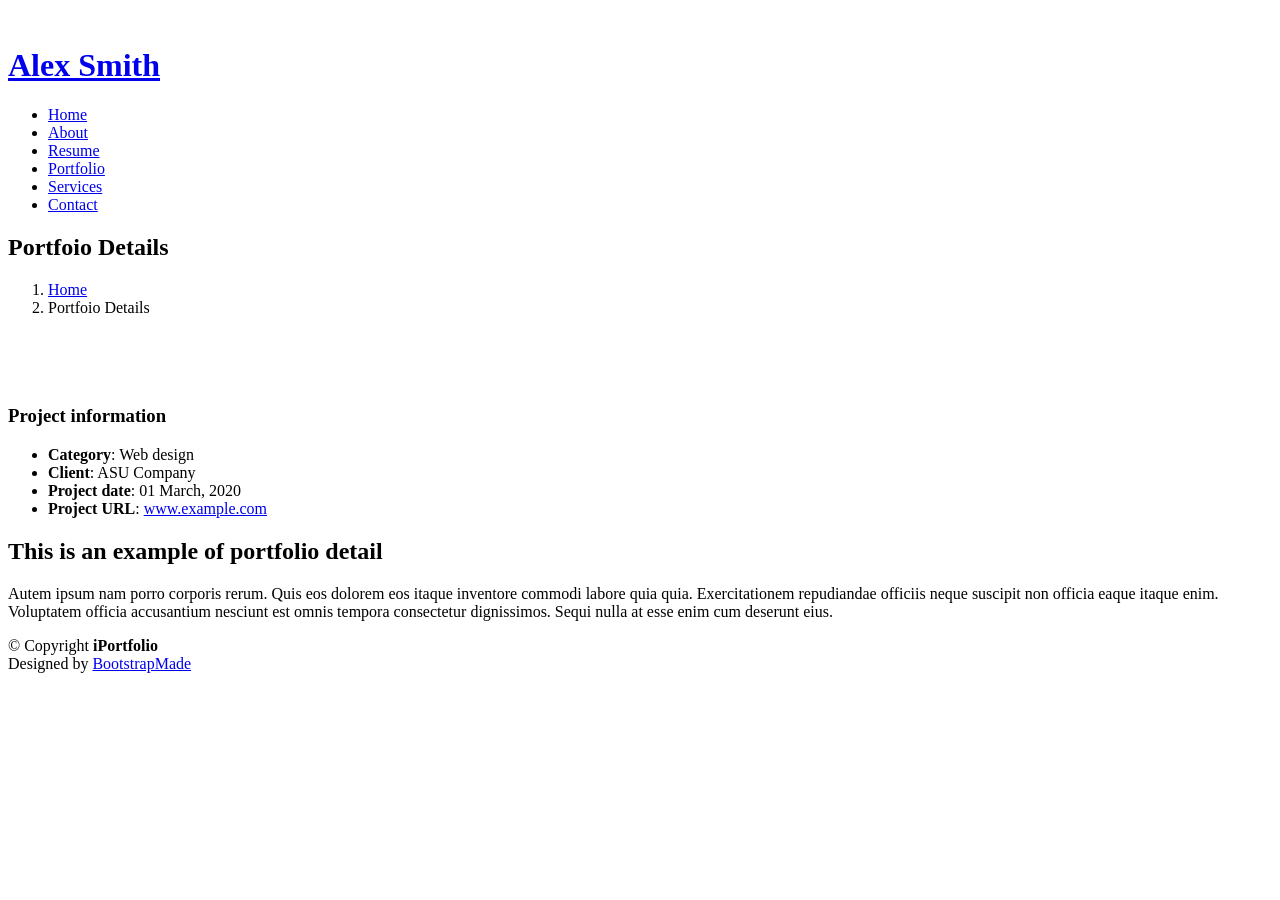
==== portfolio/portfolio-details.html @ d95a68cc "first commit" ====
<!DOCTYPE html>
<html lang="en">

<head>
  <meta charset="utf-8">
  <meta content="width=device-width, initial-scale=1.0" name="viewport">

  <title>Portfolio Details - iPortfolio Bootstrap Template</title>
  <meta content="" name="description">
  <meta content="" name="keywords">

  <!-- Favicons -->
  <link href="assets/img/favicon.png" rel="icon">
  <link href="assets/img/apple-touch-icon.png" rel="apple-touch-icon">

  <!-- Google Fonts -->
  <link href="https://fonts.googleapis.com/css?family=Open+Sans:300,300i,400,400i,600,600i,700,700i|Raleway:300,300i,400,400i,500,500i,600,600i,700,700i|Poppins:300,300i,400,400i,500,500i,600,600i,700,700i" rel="stylesheet">

  <!-- Vendor CSS Files -->
  <link href="assets/vendor/aos/aos.css" rel="stylesheet">
  <link href="assets/vendor/bootstrap/css/bootstrap.min.css" rel="stylesheet">
  <link href="assets/vendor/bootstrap-icons/bootstrap-icons.css" rel="stylesheet">
  <link href="assets/vendor/boxicons/css/boxicons.min.css" rel="stylesheet">
  <link href="assets/vendor/glightbox/css/glightbox.min.css" rel="stylesheet">
  <link href="assets/vendor/swiper/swiper-bundle.min.css" rel="stylesheet">

  <!-- Template Main CSS File -->
  <link href="assets/css/style.css" rel="stylesheet">

  <!-- =======================================================
  * Template Name: iPortfolio - v3.8.1
  * Template URL: https://bootstrapmade.com/iportfolio-bootstrap-portfolio-websites-template/
  * Author: BootstrapMade.com
  * License: https://bootstrapmade.com/license/
  ======================================================== -->
</head>

<body>

  <!-- ======= Mobile nav toggle button ======= -->
  <i class="bi bi-list mobile-nav-toggle d-xl-none"></i>

  <!-- ======= Header ======= -->
  <header id="header">
    <div class="d-flex flex-column">

      <div class="profile">
        <img src="assets/img/profile-img.jpg" alt="" class="img-fluid rounded-circle">
        <h1 class="text-light"><a href="index.html">Alex Smith</a></h1>
        <div class="social-links mt-3 text-center">
          <a href="#" class="twitter"><i class="bx bxl-twitter"></i></a>
          <a href="#" class="facebook"><i class="bx bxl-facebook"></i></a>
          <a href="#" class="instagram"><i class="bx bxl-instagram"></i></a>
          <a href="#" class="google-plus"><i class="bx bxl-skype"></i></a>
          <a href="#" class="linkedin"><i class="bx bxl-linkedin"></i></a>
        </div>
      </div>

      <nav id="navbar" class="nav-menu navbar">
        <ul>
          <li><a href="#hero" class="nav-link scrollto active"><i class="bx bx-home"></i> <span>Home</span></a></li>
          <li><a href="#about" class="nav-link scrollto"><i class="bx bx-user"></i> <span>About</span></a></li>
          <li><a href="#resume" class="nav-link scrollto"><i class="bx bx-file-blank"></i> <span>Resume</span></a></li>
          <li><a href="#portfolio" class="nav-link scrollto"><i class="bx bx-book-content"></i> <span>Portfolio</span></a></li>
          <li><a href="#services" class="nav-link scrollto"><i class="bx bx-server"></i> <span>Services</span></a></li>
          <li><a href="#contact" class="nav-link scrollto"><i class="bx bx-envelope"></i> <span>Contact</span></a></li>
        </ul>
      </nav><!-- .nav-menu -->
    </div>
  </header><!-- End Header -->

  <main id="main">

    <!-- ======= Breadcrumbs ======= -->
    <section id="breadcrumbs" class="breadcrumbs">
      <div class="container">

        <div class="d-flex justify-content-between align-items-center">
          <h2>Portfoio Details</h2>
          <ol>
            <li><a href="index.html">Home</a></li>
            <li>Portfoio Details</li>
          </ol>
        </div>

      </div>
    </section><!-- End Breadcrumbs -->

    <!-- ======= Portfolio Details Section ======= -->
    <section id="portfolio-details" class="portfolio-details">
      <div class="container">

        <div class="row gy-4">

          <div class="col-lg-8">
            <div class="portfolio-details-slider swiper">
              <div class="swiper-wrapper align-items-center">

                <div class="swiper-slide">
                  <img src="assets/img/portfolio/portfolio-details-1.jpg" alt="">
                </div>

                <div class="swiper-slide">
                  <img src="assets/img/portfolio/portfolio-details-2.jpg" alt="">
                </div>

                <div class="swiper-slide">
                  <img src="assets/img/portfolio/portfolio-details-3.jpg" alt="">
                </div>

              </div>
              <div class="swiper-pagination"></div>
            </div>
          </div>

          <div class="col-lg-4">
            <div class="portfolio-info">
              <h3>Project information</h3>
              <ul>
                <li><strong>Category</strong>: Web design</li>
                <li><strong>Client</strong>: ASU Company</li>
                <li><strong>Project date</strong>: 01 March, 2020</li>
                <li><strong>Project URL</strong>: <a href="#">www.example.com</a></li>
              </ul>
            </div>
            <div class="portfolio-description">
              <h2>This is an example of portfolio detail</h2>
              <p>
                Autem ipsum nam porro corporis rerum. Quis eos dolorem eos itaque inventore commodi labore quia quia. Exercitationem repudiandae officiis neque suscipit non officia eaque itaque enim. Voluptatem officia accusantium nesciunt est omnis tempora consectetur dignissimos. Sequi nulla at esse enim cum deserunt eius.
              </p>
            </div>
          </div>

        </div>

      </div>
    </section><!-- End Portfolio Details Section -->

  </main><!-- End #main -->

  <!-- ======= Footer ======= -->
  <footer id="footer">
    <div class="container">
      <div class="copyright">
        &copy; Copyright <strong><span>iPortfolio</span></strong>
      </div>
      <div class="credits">
        <!-- All the links in the footer should remain intact. -->
        <!-- You can delete the links only if you purchased the pro version. -->
        <!-- Licensing information: https://bootstrapmade.com/license/ -->
        <!-- Purchase the pro version with working PHP/AJAX contact form: https://bootstrapmade.com/iportfolio-bootstrap-portfolio-websites-template/ -->
        Designed by <a href="https://bootstrapmade.com/">BootstrapMade</a>
      </div>
    </div>
  </footer><!-- End  Footer -->

  <a href="#" class="back-to-top d-flex align-items-center justify-content-center"><i class="bi bi-arrow-up-short"></i></a>

  <!-- Vendor JS Files -->
  <script src="assets/vendor/purecounter/purecounter_vanilla.js"></script>
  <script src="assets/vendor/aos/aos.js"></script>
  <script src="assets/vendor/bootstrap/js/bootstrap.bundle.min.js"></script>
  <script src="assets/vendor/glightbox/js/glightbox.min.js"></script>
  <script src="assets/vendor/isotope-layout/isotope.pkgd.min.js"></script>
  <script src="assets/vendor/swiper/swiper-bundle.min.js"></script>
  <script src="assets/vendor/typed.js/typed.min.js"></script>
  <script src="assets/vendor/waypoints/noframework.waypoints.js"></script>
  <script src="assets/vendor/php-email-form/validate.js"></script>

  <!-- Template Main JS File -->
  <script src="assets/js/main.js"></script>

</body>

</html>
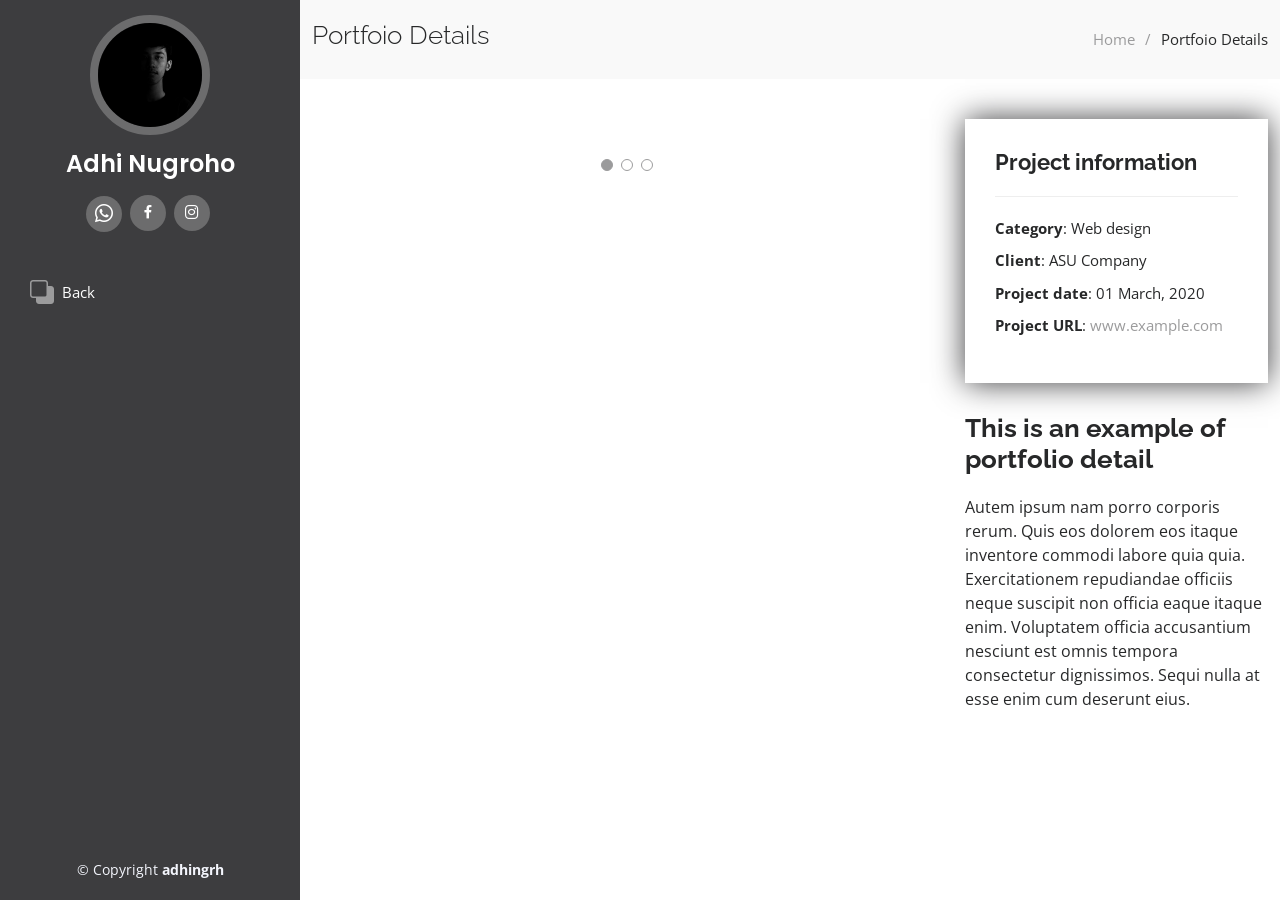
==== commit b0ea4ee4: "upload detail" ====
--- a/portfolio/portfolio-details.html
+++ b/portfolio/portfolio-details.html
@@ -10,22 +10,22 @@
   <meta content="" name="keywords">
 
   <!-- Favicons -->
-  <link href="assets/img/favicon.png" rel="icon">
-  <link href="assets/img/apple-touch-icon.png" rel="apple-touch-icon">
+  <link href="../assets/img/favicon.png" rel="icon">
+  <link href="../assets/img/apple-touch-icon.png" rel="apple-touch-icon">
 
   <!-- Google Fonts -->
   <link href="https://fonts.googleapis.com/css?family=Open+Sans:300,300i,400,400i,600,600i,700,700i|Raleway:300,300i,400,400i,500,500i,600,600i,700,700i|Poppins:300,300i,400,400i,500,500i,600,600i,700,700i" rel="stylesheet">
 
   <!-- Vendor CSS Files -->
-  <link href="assets/vendor/aos/aos.css" rel="stylesheet">
-  <link href="assets/vendor/bootstrap/css/bootstrap.min.css" rel="stylesheet">
-  <link href="assets/vendor/bootstrap-icons/bootstrap-icons.css" rel="stylesheet">
-  <link href="assets/vendor/boxicons/css/boxicons.min.css" rel="stylesheet">
-  <link href="assets/vendor/glightbox/css/glightbox.min.css" rel="stylesheet">
-  <link href="assets/vendor/swiper/swiper-bundle.min.css" rel="stylesheet">
+  <link href="../assets/vendor/aos/aos.css" rel="stylesheet">
+  <link href="../assets/vendor/bootstrap/css/bootstrap.min.css" rel="stylesheet">
+  <link href="../assets/vendor/bootstrap-icons/bootstrap-icons.css" rel="stylesheet">
+  <link href="../assets/vendor/boxicons/css/boxicons.min.css" rel="stylesheet">
+  <link href="../assets/vendor/glightbox/css/glightbox.min.css" rel="stylesheet">
+  <link href="../assets/vendor/swiper/swiper-bundle.min.css" rel="stylesheet">
 
   <!-- Template Main CSS File -->
-  <link href="assets/css/style.css" rel="stylesheet">
+  <link href="../assets/css/style.css" rel="stylesheet">
 
   <!-- =======================================================
   * Template Name: iPortfolio - v3.8.1
@@ -45,25 +45,18 @@
     <div class="d-flex flex-column">
 
       <div class="profile">
-        <img src="assets/img/profile-img.jpg" alt="" class="img-fluid rounded-circle">
-        <h1 class="text-light"><a href="index.html">Alex Smith</a></h1>
+        <img src="../assets/img/profile-img.jpg" alt="" class="img-fluid rounded-circle">
+        <h1 class="text-light"><a href="../index.html">Adhi Nugroho</a></h1>
         <div class="social-links mt-3 text-center">
-          <a href="#" class="twitter"><i class="bx bxl-twitter"></i></a>
-          <a href="#" class="facebook"><i class="bx bxl-facebook"></i></a>
-          <a href="#" class="instagram"><i class="bx bxl-instagram"></i></a>
-          <a href="#" class="google-plus"><i class="bx bxl-skype"></i></a>
-          <a href="#" class="linkedin"><i class="bx bxl-linkedin"></i></a>
+          <a href="https://wa.me/+628994187392" class="whatsapps"><i class="bi bi-whatsapp"></i></a>
+          <a href="https://www.facebook.com/adhi.nugroho.5688476/" class="facebook"><i class="bx bxl-facebook"></i></a>
+          <a href="https://www.instagram.com/adhingrh01/" class="instagram"><i class="bx bxl-instagram"></i></a>
         </div>
       </div>
 
       <nav id="navbar" class="nav-menu navbar">
         <ul>
-          <li><a href="#hero" class="nav-link scrollto active"><i class="bx bx-home"></i> <span>Home</span></a></li>
-          <li><a href="#about" class="nav-link scrollto"><i class="bx bx-user"></i> <span>About</span></a></li>
-          <li><a href="#resume" class="nav-link scrollto"><i class="bx bx-file-blank"></i> <span>Resume</span></a></li>
-          <li><a href="#portfolio" class="nav-link scrollto"><i class="bx bx-book-content"></i> <span>Portfolio</span></a></li>
-          <li><a href="#services" class="nav-link scrollto"><i class="bx bx-server"></i> <span>Services</span></a></li>
-          <li><a href="#contact" class="nav-link scrollto"><i class="bx bx-envelope"></i> <span>Contact</span></a></li>
+          <li><a href="../index.html "class="nav-link scrollto active"><i class="bi bi-back"></i> <span>Back</span></a></li>
         </ul>
       </nav><!-- .nav-menu -->
     </div>
@@ -78,7 +71,7 @@
         <div class="d-flex justify-content-between align-items-center">
           <h2>Portfoio Details</h2>
           <ol>
-            <li><a href="index.html">Home</a></li>
+            <li><a href="../index.html">Home</a></li>
             <li>Portfoio Details</li>
           </ol>
         </div>
@@ -97,15 +90,15 @@
               <div class="swiper-wrapper align-items-center">
 
                 <div class="swiper-slide">
-                  <img src="assets/img/portfolio/portfolio-details-1.jpg" alt="">
+                  <img src="../assets/img/portfolio/portfolio-details-1.jpg" alt="">
                 </div>
 
                 <div class="swiper-slide">
-                  <img src="assets/img/portfolio/portfolio-details-2.jpg" alt="">
+                  <img src="../assets/img/portfolio/portfolio-details-2.jpg" alt="">
                 </div>
 
                 <div class="swiper-slide">
-                  <img src="assets/img/portfolio/portfolio-details-3.jpg" alt="">
+                  <img src="../assets/img/portfolio/portfolio-details-3.jpg" alt="">
                 </div>
 
               </div>
@@ -142,14 +135,14 @@
   <footer id="footer">
     <div class="container">
       <div class="copyright">
-        &copy; Copyright <strong><span>iPortfolio</span></strong>
+        &copy; Copyright <strong><span>adhingrh</span></strong>
       </div>
       <div class="credits">
         <!-- All the links in the footer should remain intact. -->
         <!-- You can delete the links only if you purchased the pro version. -->
         <!-- Licensing information: https://bootstrapmade.com/license/ -->
         <!-- Purchase the pro version with working PHP/AJAX contact form: https://bootstrapmade.com/iportfolio-bootstrap-portfolio-websites-template/ -->
-        Designed by <a href="https://bootstrapmade.com/">BootstrapMade</a>
+
       </div>
     </div>
   </footer><!-- End  Footer -->
@@ -157,18 +150,18 @@
   <a href="#" class="back-to-top d-flex align-items-center justify-content-center"><i class="bi bi-arrow-up-short"></i></a>
 
   <!-- Vendor JS Files -->
-  <script src="assets/vendor/purecounter/purecounter_vanilla.js"></script>
-  <script src="assets/vendor/aos/aos.js"></script>
-  <script src="assets/vendor/bootstrap/js/bootstrap.bundle.min.js"></script>
-  <script src="assets/vendor/glightbox/js/glightbox.min.js"></script>
-  <script src="assets/vendor/isotope-layout/isotope.pkgd.min.js"></script>
-  <script src="assets/vendor/swiper/swiper-bundle.min.js"></script>
-  <script src="assets/vendor/typed.js/typed.min.js"></script>
-  <script src="assets/vendor/waypoints/noframework.waypoints.js"></script>
-  <script src="assets/vendor/php-email-form/validate.js"></script>
+  <script src="../assets/vendor/purecounter/purecounter_vanilla.js"></script>
+  <script src="../assets/vendor/aos/aos.js"></script>
+  <script src="../assets/vendor/bootstrap/js/bootstrap.bundle.min.js"></script>
+  <script src="../assets/vendor/glightbox/js/glightbox.min.js"></script>
+  <script src="../assets/vendor/isotope-layout/isotope.pkgd.min.js"></script>
+  <script src="../assets/vendor/swiper/swiper-bundle.min.js"></script>
+  <script src="../assets/vendor/typed.js/typed.min.js"></script>
+  <script src="../assets/vendor/waypoints/noframework.waypoints.js"></script>
+  <script src="../assets/vendor/php-email-form/validate.js"></script>
 
   <!-- Template Main JS File -->
-  <script src="assets/js/main.js"></script>
+  <script src="../assets/js/main.js"></script>
 
 </body>
 
--- a/assets/css/style.css
+++ b/assets/css/style.css
@@ -0,0 +1,988 @@
+/**
+* Template Name: iPortfolio - v3.8.1
+* Template URL: https://bootstrapmade.com/iportfolio-bootstrap-portfolio-websites-template/
+* Author: BootstrapMade.com
+* License: https://bootstrapmade.com/license/
+*/
+
+/*--------------------------------------------------------------
+# General
+--------------------------------------------------------------*/
+body {
+  font-family: "Open Sans", sans-serif;
+  color: #272829;
+}
+
+a {
+  color: #9B9B9C;
+  text-decoration: none;
+}
+
+a:hover {
+  color: #9B9B9C;
+  text-decoration: none;
+}
+
+h1,
+h2,
+h3,
+h4,
+h5,
+h6 {
+  font-family: "Raleway", sans-serif;
+}
+
+/*--------------------------------------------------------------
+# Back to top button
+--------------------------------------------------------------*/
+.back-to-top {
+  position: fixed;
+  visibility: hidden;
+  opacity: 0;
+  right: 15px;
+  bottom: 15px;
+  z-index: 996;
+  background: #9B9B9C;
+  width: 40px;
+  height: 40px;
+  border-radius: 50px;
+  transition: all 0.4s;
+}
+
+.back-to-top i {
+  font-size: 28px;
+  color: #fff;
+  line-height: 0;
+}
+
+.back-to-top:hover {
+  background: #9B9B9C;
+  color: #fff;
+}
+
+.back-to-top.active {
+  visibility: visible;
+  opacity: 1;
+}
+
+/*--------------------------------------------------------------
+# Header
+--------------------------------------------------------------*/
+#header {
+  position: fixed;
+  top: 0;
+  left: 0;
+  bottom: 0;
+  width: 300px;
+  transition: all ease-in-out 0.5s;
+  z-index: 9997;
+  transition: all 0.5s;
+  padding: 0 15px;
+  background: #3D3D3F;
+  overflow-y: auto;
+}
+
+#header .profile img {
+  margin: 15px auto;
+  display: block;
+  width: 120px;
+  border: 8px solid #6C6C6D;
+}
+
+#header .profile h1 {
+  font-size: 24px;
+  margin: 0;
+  padding: 0;
+  font-weight: 600;
+  -moz-text-align-last: center;
+  text-align-last: center;
+  font-family: "Poppins", sans-serif;
+}
+
+#header .profile h1 a,
+#header .profile h1 a:hover {
+  color: #fff;
+  text-decoration: none;
+}
+
+#header .profile .social-links a {
+  font-size: 18px;
+  display: inline-block;
+  background: #6C6C6D;
+  color: #fff;
+  line-height: 1;
+  padding: 8px 0;
+  margin-right: 4px;
+  border-radius: 50%;
+  text-align: center;
+  width: 36px;
+  height: 36px;
+  transition: 0.3s;
+}
+#header .profile .social-links a:hover {
+  background: #9B9B9C;
+  color: #fff;
+  text-decoration: none;
+}
+
+#main {
+  margin-left: 300px;
+}
+
+@media (max-width: 1199px) {
+  #header {
+    left: -300px;
+  }
+
+  #main {
+    margin-left: 0;
+  }
+}
+
+/*--------------------------------------------------------------
+# Navigation Menu
+--------------------------------------------------------------*/
+/* Desktop Navigation */
+.nav-menu {
+  padding: 30px 0 0 0;
+}
+
+.nav-menu * {
+  margin: 0;
+  padding: 0;
+  list-style: none;
+}
+
+.nav-menu>ul>li {
+  position: relative;
+  white-space: nowrap;
+}
+
+.nav-menu a,
+.nav-menu a:focus {
+  display: flex;
+  align-items: center;
+  color: #a8a9b4;
+  padding: 12px 15px;
+  margin-bottom: 8px;
+  transition: 0.3s;
+  font-size: 15px;
+}
+
+.nav-menu a i,
+.nav-menu a:focus i {
+  font-size: 24px;
+  padding-right: 8px;
+  color: #6f7180;
+}
+
+.nav-menu a:hover,
+.nav-menu .active,
+.nav-menu .active:focus,
+.nav-menu li:hover>a {
+  text-decoration: none;
+  color: #fff;
+}
+
+.nav-menu a:hover i,
+.nav-menu .active i,
+.nav-menu .active:focus i,
+.nav-menu li:hover>a i {
+  color: #9B9B9C;
+}
+
+/* Mobile Navigation */
+.mobile-nav-toggle {
+  position: fixed;
+  right: 15px;
+  top: 15px;
+  z-index: 9998;
+  border: 0;
+  font-size: 24px;
+  transition: all 0.4s;
+  outline: none !important;
+  background-color: #6C6C6D;
+  color: #fff;
+  width: 40px;
+  height: 40px;
+  display: inline-flex;
+  align-items: center;
+  justify-content: center;
+  line-height: 0;
+  border-radius: 50px;
+  cursor: pointer;
+}
+
+.mobile-nav-active {
+  overflow: hidden;
+}
+
+.mobile-nav-active #header {
+  left: 0;
+}
+
+/*--------------------------------------------------------------
+# Hero Section
+--------------------------------------------------------------*/
+#hero {
+  width: 100%;
+  height: 100vh;
+  background: url("../img/hero-bg.jpg") top center;
+  background-size: cover;
+}
+
+#hero:before {
+  content: "";
+  background: #3D3D3F(5, 13, 24, 0.3);
+  position: absolute;
+  bottom: 0;
+  top: 0;
+  left: 0;
+  right: 0;
+  z-index: 1;
+}
+
+#hero .hero-container {
+  position: relative;
+  z-index: 2;
+  min-width: 300px;
+}
+
+#hero h1 {
+  margin: 0 0 10px 0;
+  font-size: 64px;
+  font-weight: 700;
+  line-height: 56px;
+  color: #fff;
+}
+
+#hero p {
+  color: #fff;
+  margin-bottom: 50px;
+  font-size: 26px;
+  font-family: "Poppins", sans-serif;
+}
+
+#hero p span {
+  color: #fff;
+  padding-bottom: 4px;
+  letter-spacing: 1px;
+  border-bottom: 3px solid #ffffff;
+}
+
+@media (min-width: 1024px) {
+  #hero {
+    background-attachment: fixed;
+  }
+}
+
+@media (max-width: 768px) {
+  #hero h1 {
+    font-size: 28px;
+    line-height: 36px;
+  }
+
+  #hero h2 {
+    font-size: 18px;
+    line-height: 24px;
+    margin-bottom: 30px;
+  }
+}
+
+/*--------------------------------------------------------------
+# Sections General
+--------------------------------------------------------------*/
+section {
+  padding: 60px 0;
+  overflow: hidden;
+}
+
+.section-bg {
+  background: #f5f8fd;
+}
+
+.section-title {
+  padding-bottom: 30px;
+}
+
+.section-title h2 {
+  font-size: 32px;
+  font-weight: bold;
+  margin-bottom: 20px;
+  padding-bottom: 20px;
+  position: relative;
+  color: #3D3D3F;
+}
+
+.section-title h2::after {
+  content: "";
+  position: absolute;
+  display: block;
+  width: 50px;
+  height: 3px;
+  background: #9B9B9C;
+  bottom: 0;
+  left: 0;
+}
+
+.section-title p {
+  margin-bottom: 0;
+}
+
+/*--------------------------------------------------------------
+# About
+--------------------------------------------------------------*/
+.about .content h3 {
+  font-weight: 700;
+  font-size: 26px;
+  color: #3D3D3F;
+}
+
+.about .content ul {
+  list-style: none;
+  padding: 0;
+}
+
+.about .content ul li {
+  margin-bottom: 20px;
+  display: flex;
+  align-items: center;
+}
+
+.about .content ul strong {
+  margin-right: 10px;
+}
+
+.about .content ul i {
+  font-size: 16px;
+  margin-right: 5px;
+  color: #9B9B9C;
+  line-height: 0;
+}
+
+.about .content p:last-child {
+  margin-bottom: 0;
+}
+
+
+/*--------------------------------------------------------------
+# Akills
+--------------------------------------------------------------*/
+.skills .progress {
+  height: 60px;
+  display: block;
+  background: none;
+  border-radius: 0;
+}
+
+.skills .progress .skill {
+  padding: 0;
+  margin: 0 0 6px 0;
+  text-transform: uppercase;
+  display: block;
+  font-weight: 600;
+  font-family: "Poppins", sans-serif;
+  color: #050d18;
+}
+
+.skills .progress .skill .val {
+  float: right;
+  font-style: normal;
+}
+
+.skills .progress-bar-wrap {
+  background: #dce8f8;
+  height: 10px;
+}
+
+.skills .progress-bar {
+  width: 1px;
+  height: 10px;
+  transition: 0.9s;
+  background-color: #9B9B9C;
+}
+
+/*--------------------------------------------------------------
+# Resume
+--------------------------------------------------------------*/
+.resume .resume-title {
+  font-size: 26px;
+  font-weight: 700;
+  margin-top: 20px;
+  margin-bottom: 20px;
+  color: #050d18;
+}
+
+.resume .resume-item {
+  padding: 0 0 20px 20px;
+  margin-top: -2px;
+  border-left: 2px solid #3D3D3F;
+  position: relative;
+}
+
+.resume .resume-item h4 {
+  line-height: 18px;
+  font-size: 18px;
+  font-weight: 600;
+  text-transform: uppercase;
+  font-family: "Poppins", sans-serif;
+  color: #050d18;
+  margin-bottom: 10px;
+}
+
+.resume .resume-item h5 {
+  font-size: 16px;
+  background: #e4edf9;
+  padding: 5px 15px;
+  display: inline-block;
+  font-weight: 600;
+  margin-bottom: 10px;
+}
+
+.resume .resume-item ul {
+  padding-left: 20px;
+}
+
+.resume .resume-item ul li {
+  padding-bottom: 10px;
+}
+
+.resume .resume-item:last-child {
+  padding-bottom: 0;
+}
+
+.resume .resume-item::before {
+  content: "";
+  position: absolute;
+  width: 16px;
+  height: 16px;
+  border-radius: 50px;
+  left: -9px;
+  top: 0;
+  background: #fff;
+  border: 2px solid #3D3D3F;
+}
+
+/*--------------------------------------------------------------
+# Portfolio
+--------------------------------------------------------------*/
+.portfolio .portfolio-item {
+  margin-bottom: 30px;
+}
+
+.portfolio #portfolio-flters {
+  padding: 0;
+  margin: 0 auto 35px auto;
+  list-style: none;
+  text-align: center;
+  background: #fff;
+  border-radius: 50px;
+  padding: 2px 15px;
+}
+
+.portfolio #portfolio-flters li {
+  cursor: pointer;
+  display: inline-block;
+  padding: 10px 15px 8px 15px;
+  font-size: 14px;
+  font-weight: 600;
+  line-height: 1;
+  text-transform: uppercase;
+  color: #272829;
+  margin-bottom: 5px;
+  transition: all 0.3s ease-in-out;
+}
+
+.portfolio #portfolio-flters li:hover,
+.portfolio #portfolio-flters li.filter-active {
+  color: #9B9B9C;
+}
+
+.portfolio #portfolio-flters li:last-child {
+  margin-right: 0;
+}
+
+.portfolio .portfolio-wrap {
+  transition: 0.3s;
+  position: relative;
+  overflow: hidden;
+  z-index: 1;
+}
+
+.portfolio .portfolio-wrap::before {
+  content: "";
+  background: rgba(255, 255, 255, 0.5);
+  position: absolute;
+  left: 0;
+  right: 0;
+  top: 0;
+  bottom: 0;
+  transition: all ease-in-out 0.3s;
+  z-index: 2;
+  opacity: 0;
+}
+
+.portfolio .portfolio-wrap .portfolio-links {
+  opacity: 1;
+  left: 0;
+  right: 0;
+  bottom: -60px;
+  z-index: 3;
+  position: absolute;
+  transition: all ease-in-out 0.3s;
+  display: flex;
+  justify-content: center;
+}
+
+.portfolio .portfolio-wrap .portfolio-links a {
+  color: #fff;
+  font-size: 28px;
+  text-align: center;
+  background: #9B9B9C;
+  transition: 0.3s;
+  width: 50%;
+}
+
+.portfolio .portfolio-wrap .portfolio-links a:hover {
+  background: #9B9B9C;
+}
+
+.portfolio .portfolio-wrap .portfolio-links a+a {
+  border-left: 1px solid #9B9B9C;
+}
+
+.portfolio .portfolio-wrap:hover::before {
+  top: 0;
+  left: 0;
+  right: 0;
+  bottom: 0;
+  opacity: 1;
+}
+
+.portfolio .portfolio-wrap:hover .portfolio-links {
+  opacity: 1;
+  bottom: 0;
+}
+
+/*--------------------------------------------------------------
+# Portfolio Details
+--------------------------------------------------------------*/
+.portfolio-details {
+  padding-top: 40px;
+}
+
+.portfolio-details .portfolio-details-slider img {
+  width: 100%;
+}
+
+.portfolio-details .portfolio-details-slider .swiper-pagination {
+  margin-top: 20px;
+  position: relative;
+}
+
+.portfolio-details .portfolio-details-slider .swiper-pagination .swiper-pagination-bullet {
+  width: 12px;
+  height: 12px;
+  background-color: #fff;
+  opacity: 1;
+  border: 1px solid #9B9B9C;
+}
+
+.portfolio-details .portfolio-details-slider .swiper-pagination .swiper-pagination-bullet-active {
+  background-color: #9B9B9C;
+}
+
+.portfolio-details .portfolio-info {
+  padding: 30px;
+  box-shadow: 0px 0 30px #3D3D3F;
+}
+
+.portfolio-details .portfolio-info h3 {
+  font-size: 22px;
+  font-weight: 700;
+  margin-bottom: 20px;
+  padding-bottom: 20px;
+  border-bottom: 1px solid #eee;
+}
+
+.portfolio-details .portfolio-info ul {
+  list-style: none;
+  padding: 0;
+  font-size: 15px;
+}
+
+.portfolio-details .portfolio-info ul li+li {
+  margin-top: 10px;
+}
+
+.portfolio-details .portfolio-description {
+  padding-top: 30px;
+}
+
+.portfolio-details .portfolio-description h2 {
+  font-size: 26px;
+  font-weight: 700;
+  margin-bottom: 20px;
+}
+
+.portfolio-details .portfolio-description p {
+  padding: 0;
+}
+
+/*--------------------------------------------------------------
+# Testimonials
+--------------------------------------------------------------*/
+.testimonials .testimonials-carousel,
+.testimonials .testimonials-slider {
+  overflow: hidden;
+}
+
+.testimonials .testimonial-item {
+  box-sizing: content-box;
+  text-align: center;
+  min-height: 320px;
+}
+
+.testimonials .testimonial-item .testimonial-img {
+  width: 90px;
+  border-radius: 50%;
+  margin: 0 auto;
+}
+
+.testimonials .testimonial-item h3 {
+  font-size: 18px;
+  font-weight: bold;
+  margin: 10px 0 5px 0;
+  color: #111;
+}
+
+.testimonials .testimonial-item h4 {
+  font-size: 14px;
+  color: #999;
+  margin: 0;
+}
+
+.testimonials .testimonial-item .quote-icon-left,
+.testimonials .testimonial-item .quote-icon-right {
+  color: #9B9B9C;
+  font-size: 26px;
+}
+
+.testimonials .testimonial-item .quote-icon-left {
+  display: inline-block;
+  left: -5px;
+  position: relative;
+}
+
+.testimonials .testimonial-item .quote-icon-right {
+  display: inline-block;
+  right: -5px;
+  position: relative;
+  top: 10px;
+}
+
+.testimonials .testimonial-item p {
+  font-style: italic;
+  margin: 0 15px 15px 15px;
+  padding: 20px;
+  background: #fff;
+  position: relative;
+  margin-bottom: 35px;
+  border-radius: 6px;
+  box-shadow: 0px 2px 15px rgba(0, 0, 0, 0.1);
+}
+
+.testimonials .testimonial-item p::after {
+  content: "";
+  width: 0;
+  height: 0;
+  border-top: 20px solid #fff;
+  border-right: 20px solid transparent;
+  border-left: 20px solid transparent;
+  position: absolute;
+  bottom: -20px;
+  left: calc(50% - 20px);
+}
+
+.testimonials .swiper-pagination {
+  margin-top: 20px;
+  position: relative;
+}
+
+.testimonials .swiper-pagination .swiper-pagination-bullet {
+  width: 12px;
+  height: 12px;
+  background-color: #fff;
+  opacity: 1;
+  border: 1px solid #9B9B9C;
+}
+
+.testimonials .swiper-pagination .swiper-pagination-bullet-active {
+  background-color: #9B9B9C;
+}
+
+/*--------------------------------------------------------------
+# Contact
+--------------------------------------------------------------*/
+.contact {
+  padding-bottom: 130px;
+}
+
+.contact .info {
+  padding: 30px;
+  background: #fff;
+  width: 100%;
+  box-shadow: 0 0 24px 0 rgba(0, 0, 0, 0.12);
+}
+
+.contact .info i {
+  font-size: 20px;
+  color: #9B9B9C;
+  float: left;
+  width: 44px;
+  height: 44px;
+  background: #dff3fc;
+  display: flex;
+  justify-content: center;
+  align-items: center;
+  border-radius: 50px;
+  transition: all 0.3s ease-in-out;
+}
+
+.contact .info h4 {
+  padding: 0 0 0 60px;
+  font-size: 22px;
+  font-weight: 600;
+  margin-bottom: 5px;
+  color: #141414;
+}
+
+.contact .info p {
+  padding: 0 0 10px 60px;
+  margin-bottom: 20px;
+  font-size: 14px;
+  color: #3D3D3F;
+}
+
+.contact .info .email p {
+  padding-top: 5px;
+}
+
+.contact .info .social-links {
+  padding-left: 60px;
+}
+
+.contact .row .info i {
+  background: #3D3D3F;
+  color: #fff;
+}
+
+.contact .info .social-links a:hover {
+  background: #9B9B9C;
+  color: #fff;
+}
+
+.contact .info .email:hover i,
+.contact .info .address:hover i,
+.contact .info .phone:hover i {
+  background: #9B9B9C;
+  color: #fff;
+}
+
+.contact .php-email-form {
+  width: 100%;
+  padding: 30px;
+  background: #fff;
+  box-shadow: 0 0 24px 0 rgba(0, 0, 0, 0.12);
+}
+
+.contact .php-email-form .form-group {
+  padding-bottom: 8px;
+}
+
+.contact .php-email-form .validate {
+  display: none;
+  color: red;
+  margin: 0 0 15px 0;
+  font-weight: 400;
+  font-size: 13px;
+}
+
+.contact .php-email-form .error-message {
+  display: none;
+  color: #fff;
+  background: #ed3c0d;
+  text-align: left;
+  padding: 15px;
+  font-weight: 600;
+}
+
+.contact .php-email-form .error-message br+br {
+  margin-top: 25px;
+}
+
+.contact .php-email-form .sent-message {
+  display: none;
+  color: #fff;
+  background: #18d26e;
+  text-align: center;
+  padding: 15px;
+  font-weight: 600;
+}
+
+.contact .php-email-form .loading {
+  display: none;
+  background: #fff;
+  text-align: center;
+  padding: 15px;
+}
+
+.contact .php-email-form .loading:before {
+  content: "";
+  display: inline-block;
+  border-radius: 50%;
+  width: 24px;
+  height: 24px;
+  margin: 0 10px -6px 0;
+  border: 3px solid #18d26e;
+  border-top-color: #eee;
+  -webkit-animation: animate-loading 1s linear infinite;
+  animation: animate-loading 1s linear infinite;
+}
+
+.contact .php-email-form .form-group {
+  margin-bottom: 15px;
+}
+
+.contact .php-email-form label {
+  padding-bottom: 8px;
+}
+
+.contact .php-email-form input,
+.contact .php-email-form textarea {
+  border-radius: 0;
+  box-shadow: none;
+  font-size: 14px;
+}
+
+.contact .php-email-form input {
+  height: 44px;
+}
+
+.contact .php-email-form textarea {
+  padding: 10px 15px;
+}
+
+.contact .php-email-form button[type=submit] {
+  background: #9B9B9C;
+  border: 0;
+  padding: 10px 24px;
+  color: #fff;
+  transition: 0.4s;
+  border-radius: 4px;
+}
+
+.contact .php-email-form button[type=submit]:hover {
+  background: #9B9B9C;
+}
+
+@-webkit-keyframes animate-loading {
+  0% {
+    transform: rotate(0deg);
+  }
+
+  100% {
+    transform: rotate(360deg);
+  }
+}
+
+@keyframes animate-loading {
+  0% {
+    transform: rotate(0deg);
+  }
+
+  100% {
+    transform: rotate(360deg);
+  }
+}
+
+/*--------------------------------------------------------------
+# Breadcrumbs
+--------------------------------------------------------------*/
+.breadcrumbs {
+  padding: 20px 0;
+  background: #f9f9f9;
+}
+
+.breadcrumbs h2 {
+  font-size: 26px;
+  font-weight: 300;
+}
+
+.breadcrumbs ol {
+  display: flex;
+  flex-wrap: wrap;
+  list-style: none;
+  padding: 0;
+  margin: 0;
+  font-size: 15px;
+}
+
+.breadcrumbs ol li+li {
+  padding-left: 10px;
+}
+
+.breadcrumbs ol li+li::before {
+  display: inline-block;
+  padding-right: 10px;
+  color: #9B9B9C;
+  content: "/";
+}
+
+@media (max-width: 768px) {
+  .breadcrumbs .d-flex {
+    display: block !important;
+  }
+
+  .breadcrumbs ol {
+    display: block;
+  }
+
+  .breadcrumbs ol li {
+    display: inline-block;
+  }
+}
+
+/*--------------------------------------------------------------
+# Footer
+--------------------------------------------------------------*/
+#footer {
+  padding: 15px;
+  color: #f4f6fd;
+  font-size: 14px;
+  position: fixed;
+  left: 0;
+  bottom: 0;
+  width: 300px;
+  z-index: 9999;
+  background: #3D3D3F;
+}
+
+#footer .copyright {
+  text-align: center;
+}
+
+#footer .credits {
+  padding-top: 5px;
+  text-align: center;
+  font-size: 13px;
+  color: #eaebf0;
+}
+
+@media (max-width: 1199px) {
+  #footer {
+    position: static;
+    width: auto;
+    padding-right: 20px 15px;
+  }
+}
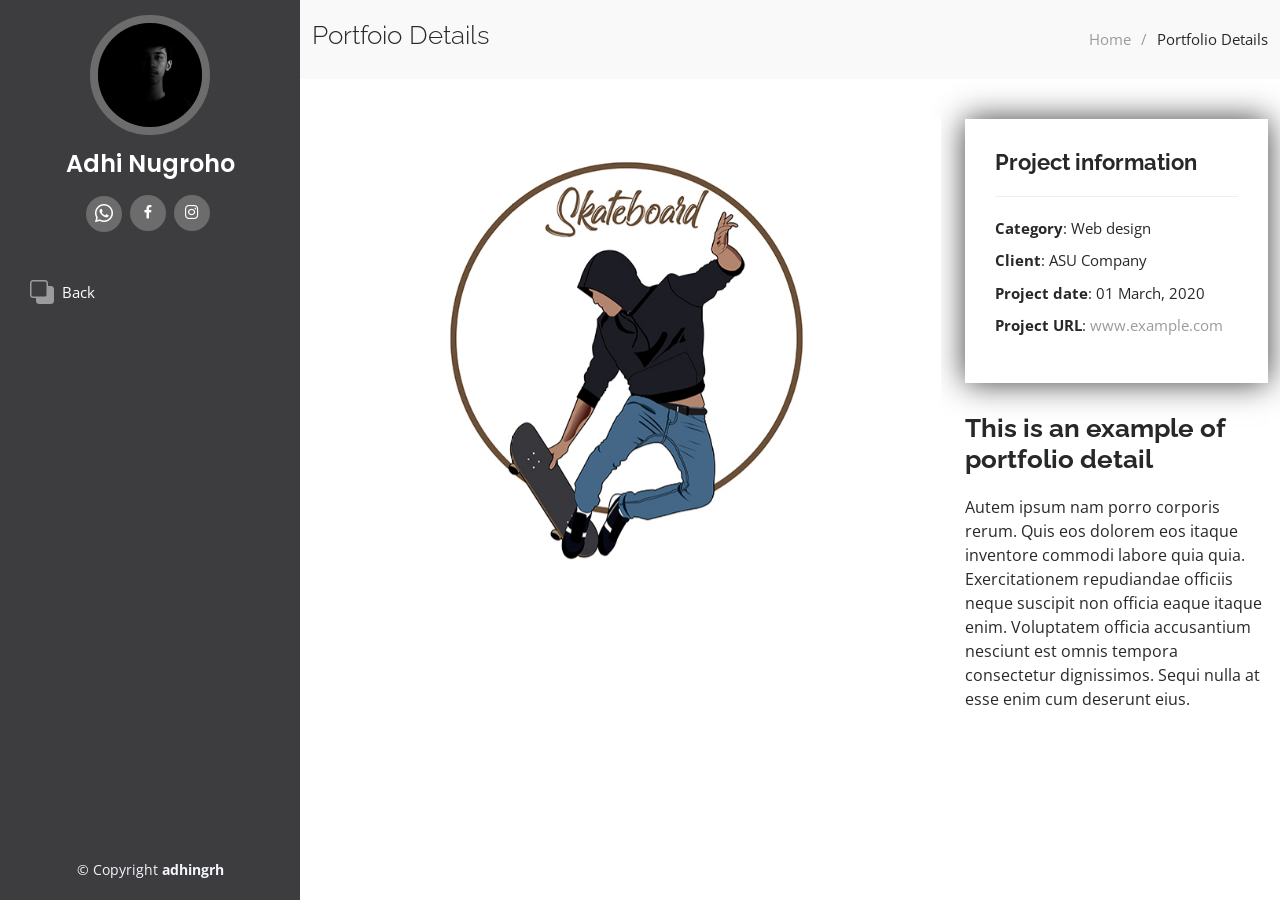
==== commit efbce6a3: "upload lagi" ====
--- a/portfolio/portfolio-details.html
+++ b/portfolio/portfolio-details.html
@@ -56,7 +56,7 @@
 
       <nav id="navbar" class="nav-menu navbar">
         <ul>
-          <li><a href="../index.html "class="nav-link scrollto active"><i class="bi bi-back"></i> <span>Back</span></a></li>
+          <li><a href="../index.html"class="nav-link scrollto active"><i class="bi bi-back"></i><span>Back</span></a></li>
         </ul>
       </nav><!-- .nav-menu -->
     </div>
@@ -72,7 +72,7 @@
           <h2>Portfoio Details</h2>
           <ol>
             <li><a href="../index.html">Home</a></li>
-            <li>Portfoio Details</li>
+            <li>Portfolio Details</li>
           </ol>
         </div>
 
@@ -91,14 +91,6 @@
 
                 <div class="swiper-slide">
                   <img src="../assets/img/portfolio/portfolio-details-1.jpg" alt="">
-                </div>
-
-                <div class="swiper-slide">
-                  <img src="../assets/img/portfolio/portfolio-details-2.jpg" alt="">
-                </div>
-
-                <div class="swiper-slide">
-                  <img src="../assets/img/portfolio/portfolio-details-3.jpg" alt="">
                 </div>
 
               </div>
